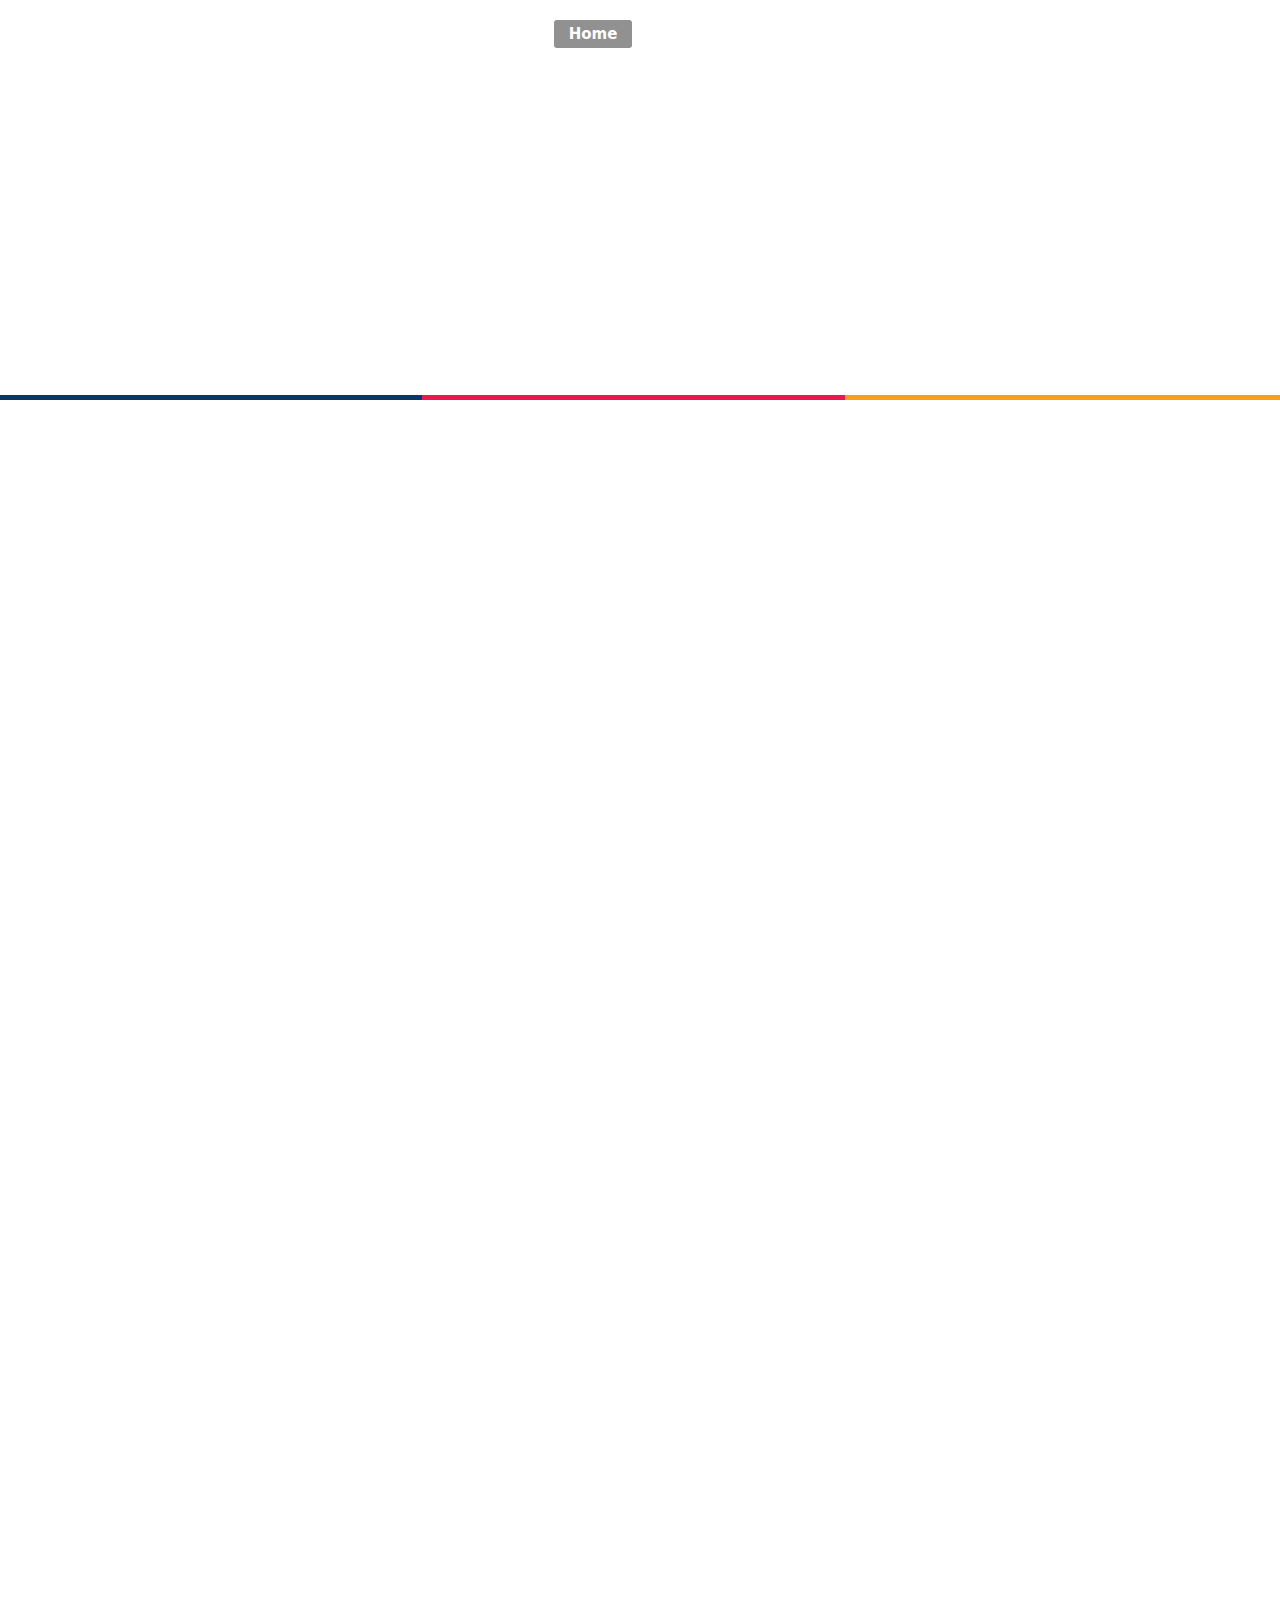
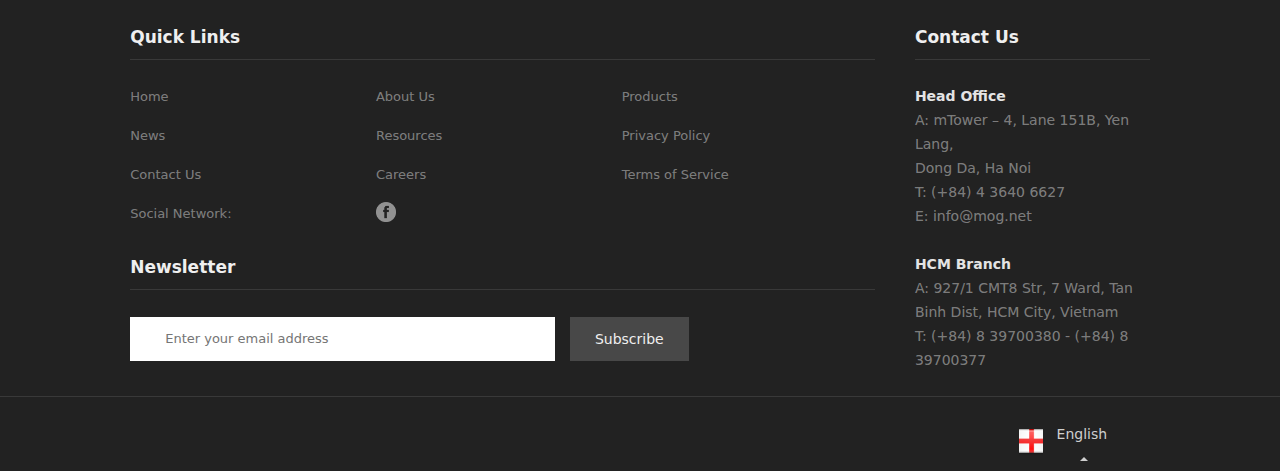
==== index.html @ c47cb06d "fix duong dan" ====
<!DOCTYPE html>
<html lang="en">
<head>
    <meta charset="UTF-8">
    <meta http-equiv="X-UA-Compatible" content="IE=edge">
    <meta name="viewport" content="width=device-width, initial-scale=1.0">
    <link rel="icon" href="./images/icon.png">
    <link rel="stylesheet" href="./style/menu-footer.css">
    <link rel="stylesheet" href="./style/home.css">
    <script src="./script/main.js"></script>
    <script src="./script/home.js"></script>
    <script src="https://code.jquery.com/jquery-3.6.3.js"></script>
    <title>The official website of MOG Vietnam | MOG</title>
</head>
<body>
    <!-- menu đầu tiên -->
    <button onclick="goToTop()" id="btn-top" title="Go to top"></button>
    <div class="banner">
        <div class="banner_nav">
            <a href="#" class="banner_nav-logo"></a>
            <nav>
                <ul id="main-menu">
                    <li><a href="index.html" id="active" style="opacity: 1;">Home</a></li>
                    <li><a href="aboutus.html">About Us</a></li>
                    <li><a href="products.html">Products</a></li>
                    <li><a href="news.html">News</a></li>
                    <li><a href="recources.html">Resources</a></li>
                    <li><a href="careers.html">Careers</a></li>
                    <li><a href="contacts.html">Contacts</a></li>
                </ul>
            </nav>
            <!-- onclick="showMenu()" -->
            <button id="btn-show" title="show menu">Menu</button> 
        </div>
        <div class="banner_text">
            <h2>We enhance your mobile pleasure and convenience</h2>
        </div>
        <div class="colored-line"></div>
    </div>

    <!-- code tiếp các mục tại đây -->
    <div class="content"></div>

    <!-- footer cuối cùng -->
    <div class="footer">
        <div class="footer_top">
            <div class="row">
                <div class="row_left">
                    <div class="footer_link">
                        <div class="footer_tittle">Quick Links</div>
                        <ul class="clearfix">
                            <li><a href="#">Home</a></li>
                            <li><a href="aboutus.html">About Us</a></li>
                            <li><a href="products.html">Products</a></li>
                            <li><a href="news.html">News</a></li>
                            <li><a href="resources.html">Resources</a></li>
                            <li><a href="#">Privacy Policy</a></li>
                            <li><a href="contactus.html">Contact Us</a></li>
                            <li><a href="careers.html">Careers</a></li>
                            <li><a href="#">Terms of Service</a></li>
                            <li><a>Social Network:</a></li>
                            <li>
                                <a href="https://www.facebook.com/mogvietnam">
                                    <img class="logo-fb" src="./images/icon_face.png">
                                </a>
                            </li>
                        </ul>
                    </div>
                    <div class="footer_link">
                        <div class="footer_tittle">Newsletter</div>
                        <div class="form-group">
                            <div class="input-email">
                                <input type="email" class="input-text" placeholder="Enter your email address">
                            </div>
                            <div class="btn-email">
                                <button type="submit" class="btn btn-sub">Subscribe</button>
                            </div>
                        </div>
                    </div>
                </div>
                <div class="row_right">
                    <div class="footer_tittle">Contact Us</div>
                    <p style="color: rgba(255, 255, 255, 0.432)"><br>
                        <span style="color: rgb(228, 228, 228);font-weight: 600;">Head Office</span><br>
                        A: mTower – 4, Lane 151B, Yen Lang,<br>
                        Dong Da, Ha Noi<br>
                        T: (+84) 4 3640 6627<br>
                        E: info@mog.net<br>
                        <br>
                        <span style="color: rgb(228, 228, 228);font-weight: 600;">HCM Branch</span><br>
                        A: 927/1 CMT8 Str, 7 Ward, Tan Binh Dist, HCM City, Vietnam<br>
                        T: (+84) 8 39700380 - (+84) 8 39700377
                    </p>
                </div>
            </div>
        </div>
        <div class="footer_bottom" style="border-top: 1px solid #393939;">
            <div class="footer_bottom-wrap" style="max-height: 65px;">
                <div class="footer_bottom-wrap-left">
                    <a class="footer_logo" href="#"></a>
                </div>
                <div class="footer_bottom-wrap-right" style="max-width: 94.891px;">
                    <button onclick="changeLan()" class="btn-langue" type="button">
                        <div style="display: flex;">
                            <div><img class="lan_sel" src="./images/Eng.png" alt=""></div>
                            <div style="margin-left: 6px;">English<span class="caret"></span></div>
                        </div>
                    </button>
                    <div class="popup_langue" id="popup_langue" style="width: 145px;">
                        <div style="display: flex;">
                            <img style="width: 27px; margin-top: 3px;" src="./images/vn.png" alt="">
                            <a href="./vi/index.html">Vietnam</a>
                        </div>       
                    </div>
                </div>
            </div>
        </div>
    </div>
</body>
<script>
    // menu
    $(document).ready(function() {
        $('#btn-show').click(function() {
            $('nav').slideToggle();
        });
    });
</script>
</html>
---- style/menu-footer.css ----
* {
    margin: 0;
    padding: 0;
    box-sizing: border-box;
    font: inherit;
    vertical-align: baseline;
    font-family: system-ui, -apple-system, BlinkMacSystemFont, 'Segoe UI', Roboto, Oxygen, Ubuntu, Cantarell, 'Open Sans', 'Helvetica Neue', sans-serif;
}

.banner {
    background-position: center -90px;
    background-repeat: no-repeat;
    background-size: 2000px;
    height: 400px;
    position: relative;
}

.banner_nav {
    width: 100%;
    height: 70px;
    display: flex;
    justify-content: space-between;
    transition: all 0.15s;
}

.banner_nav-logo {
    display: block;
    background-image: url(./images/logo_mog.png);
    background-size: 90px;
    background-repeat: no-repeat;
    display: block;
    margin-top: 11px;
    margin-left: 15px;
    width: 100px;
    height: 48px;
    background-position: 0px 0px;
}

ul {
    list-style-type: none;
}

#main-menu.test {
    display: none;
}

nav {
    height: 70px;
    margin-top: 15px;
    margin-right: 20px;
}

nav #main-menu a {
    color: white;
    text-decoration: none;
    margin: 5px 5px;
    font-size: 15px;
    padding: 5px 15px;
    margin-left: -1.9px;
    font-weight: 600;
    opacity: .8;
    transition: background-color .1s;
    display: block;
    
}

#main-menu {
    display: flex;
}

#active, nav #main-menu a:hover {
    opacity: 1;
    background-color: rgba(0, 0, 0, 0.432);
    border-radius: 3px;
}

.colored-line {
    position: absolute;
    height: 5px;
    width: 100%;
    background: #000;
    background: -webkit-linear-gradient(to right, #00386c, #00386c 33%, #ed174b 33%, #ed174b 66%, #f99d1c 66%);
    background: -o-linear-gradient(to right, #00386c, #00386c 33%, #ed174b 33%, #ed174b 66%, #f99d1c 66%);
    background: -moz-linear-gradient(to right, #00386c, #00386c 33%, #ed174b 33%, #ed174b 66%, #f99d1c 66%);
    background: linear-gradient(to right, #00386c, #00386c 33%, #ed174b 33%, #ed174b 66%, #f99d1c 66%);
    bottom: 0;
}

.banner_text {
    position: absolute;
    width: 100%;
    margin: 0px auto;
    top: 17vh;
}

.banner_text h2 {
    font-size: 52px;
    text-align: center;
    color: #FFFFFF;
    line-height: 56px;
    font-weight: 300;
    margin: 0px auto;
    max-width: 75%;
}

.footer {
    height: 471px;
    width: 100%;
    background-color: #222222;
    color: #4a4a4a;
    font-size: 14px;
    line-height: 24px;
}

.footer_top {
    padding-right: 15px;
    padding-left: 15px;
    margin-right: 9%;
    margin-left: 9%;
    display: flex;
}

.footer_link ul {
    margin-top: 10px;
    display: grid;
    grid-template-columns: 33% 33% 33%;
    grid-template-rows: 1 1 1 1;
}

.footer_link ul li a {
    text-decoration: none;
    display: block;
    color: rgba(255, 255, 255, 0.432);
    padding-top: 15px;
    font-size: 13px;
}

.footer_link ul li a:hover {
    color: rgb(228, 228, 228);
}

.logo-fb {
    width: 20px;
    opacity: .5;
}

.logo-fb:hover {
    opacity: 1;
}

.row {
    width: 1170px;
    margin: auto;
    display: grid;
    grid-template-columns: 75% 25%;
}

.footer_tittle {
    color: #efefef;
    font-size: 17px;
    font-weight: 600;
    padding: 25px 0 10px 0;
    border-bottom: 1px solid #393939;
}

.row_left {
    margin-right: 20px;
}

.row_right {
    margin-left: 20px;
    max-height: 300px;
}

.form-group {
    padding-top: 27px;
    padding-bottom: 35px;
    display: flex;
    width: 75%;
}

.input-email {
    padding: 7px 10px 10px 35px;
    border-radius: 0 !important;
    font-size: 14px;
    color: #aaaaaa;
    background: #fff url(./images/icon_mail.png) no-repeat;
    background-size: 15px;
    background-position: 10px center;
    width: 80%;
    max-width: 540px !important;
    margin-right: 15px;
}

.input-text {
    border: none;
    margin-top: 3px;
    font-size: 13px;
    width: 100%;
}

.input-text:focus {
    outline: none;
}

.input-email .input-text:focus .input-email {
    border: 4px solid rgb(15, 92, 235);
    box-shadow: 0px 0px 2px 3px rgb(204, 201, 201);
}

.btn-sub {
    border: none;
    font-size: 14px;
    color: #efefef;
    background-color: rgba(110, 110, 110, .5);
    padding: 10px 25px;
    transition: background-color 0.2s;
}

.btn-sub:hover {
    background-color: #9b9b9b;
}

.footer {
    width: 100%;
    background-color: #222222;
    color: #4a4a4a;
}

.footer_bottom-wrap {
    padding-right: 15px;
    padding-left: 15px;
    margin-right: 9%;
    margin-left: 9%;
    background-color: #222222;
    display: flex;
    justify-content: space-between;
    padding-top: 25px;
}

.footer_logo {
    background-image: url(./images/logo_mog.png);
    background-size: 60px;
    background-repeat: no-repeat;
    display: block;
    padding: 0px !important;
    width: 60px;
    height: 32px;
    background-position: 0px 0px;
    opacity: .4;
}

.btn-langue {
    background-color: #222222;
    border: none;
    color: rgb(206, 206, 206);
    text-align: center;
}

.btn-langue:hover {
    color: white;
}

.popup_langue {
    position: relative;
    padding: 5px 20px;
    right: 45px;
    top: -90px;
    border-radius: 5px;
    background-color: white;
    display: none;
}

.popup_langue a {
    color: #000;
    text-decoration: none;
    margin-top: 5px;
    margin-left: 6px;
}

.caret {
    display: inline-block;
    width: 0;
    height: 0;
    margin-left: 5px;
    vertical-align: middle;
    /* border-bottom: 4px dashed; */
    border-bottom: 4px solid;
    border-right: 4px solid transparent;
    border-left: 4px solid transparent;
}

.footer_bottom-wrap-right img {
    object-fit: cover;
    width: 80%;
    height: 80%;
}

#btn-top {
    display: none;
    position: fixed;
    bottom: 70px;
    right: 20px; 
    width: 40px;
    height: 40px;
    background-color: rgba(0, 0, 0, 0);
    background-image: url(./images/arrows_up.png);
    background-size: 40px;
    border: none;
    opacity: .6;
    cursor: pointer;
    z-index: 1000;
}

#btn-show {
    display: none;
    position: absolute;
    top: 15px;
    right: 15px;
    padding: 9px 10px;
    border-radius: 4px;
    cursor: pointer;
    color: #ffffff;
    font-weight: 600;
    border: 2px solid #ffffff;
    background-color: rgba(0, 0, 0, 0);
}

.banner_nav.fixed {
    position: fixed;
    top: 0;
    left: 0;
    right: 0;
    background-color: #fff;
    padding-bottom: 2rem;
    z-index: 1000;
    border-bottom: 1px solid #cacaca;
}

.banner_nav.fixed .banner_nav-logo {
    background-position: 0px -48px;
}

.banner_nav.fixed #main-menu a {
    color: #404B55;
}

.banner_nav.fixed #main-menu a:hover {
    color: #48515a;
    background-color: #aaaaaa8e;
}

.banner_nav.fixed #main-menu #active {
    color: #48515a;
    background-color: #aaaaaa8e;
}

.banner_nav.fixed #btn-show {
    color: #404B55;
    font-weight: 600;
    border-color: #404B55;
    opacity: .8;
}

@media only screen and (max-width: 768px) {
    #main-menu {
        width: 100%;
        flex-direction: column;
        max-height: 500px;
        position: absolute;
        top: 68px;
        left: 0;
        background-color: white;
        z-index: 1000;
    }

    #btn-show {
        display: block;
    }

    #main-menu li a {
        padding: 15px;
        color: rgb(39, 37, 37);
        margin: 0;
        border-top: 1px solid #eee;
    }

    #main-menu li #home {
        background-color: rgba(0, 0, 0, 0);
        color: #00386c;
    }

    #main-menu li a:hover {
        background-color: rgba(0, 0, 0, 0);
        color: #00386c;
    }

    .row {
        display: block;
        background-color: #222222;
    }

    .row_right {
        margin-left: 0px;
        background-color: #222222;
        max-width: 800px;
    }

    .footer {
        height: 100%;
    }

    .footer_top, .footer_bottom-wrap {
        margin-left: 0px;
        padding-bottom: 30px;
        margin-right: 0px;
    }

    .footer_logo, .btn-langue {
        margin-bottom: 10px;
    }

    .banner_text h2 {
        font-size: 25px;
        line-height: 30px;
        margin: 0px auto;
        font-weight: 400;
        max-width: 90%;
        margin-top: -30px;
    }

    .banner {
        height: 300px;
    }

    .banner_nav-logo {
        margin-top: 15px;
    }

    nav {
        display: none;
    }
}

@media only screen and (min-width: 768px) and (max-width: 1485px) {
    .footer_bottom-wrap {
        margin-right: 12%;
        margin-left: 10%;
    }
}

@media only screen and (min-width: 1920px) {
    .footer_bottom-wrap {
        margin-right: 19.5%;
        margin-left: 18.5%;
    }
}
---- style/home.css ----
.banner {
    background-image: url(./images/home.png);
}

.content {
    height: 1200px;
    width: 100%;
    background-color: #ffffff;
}
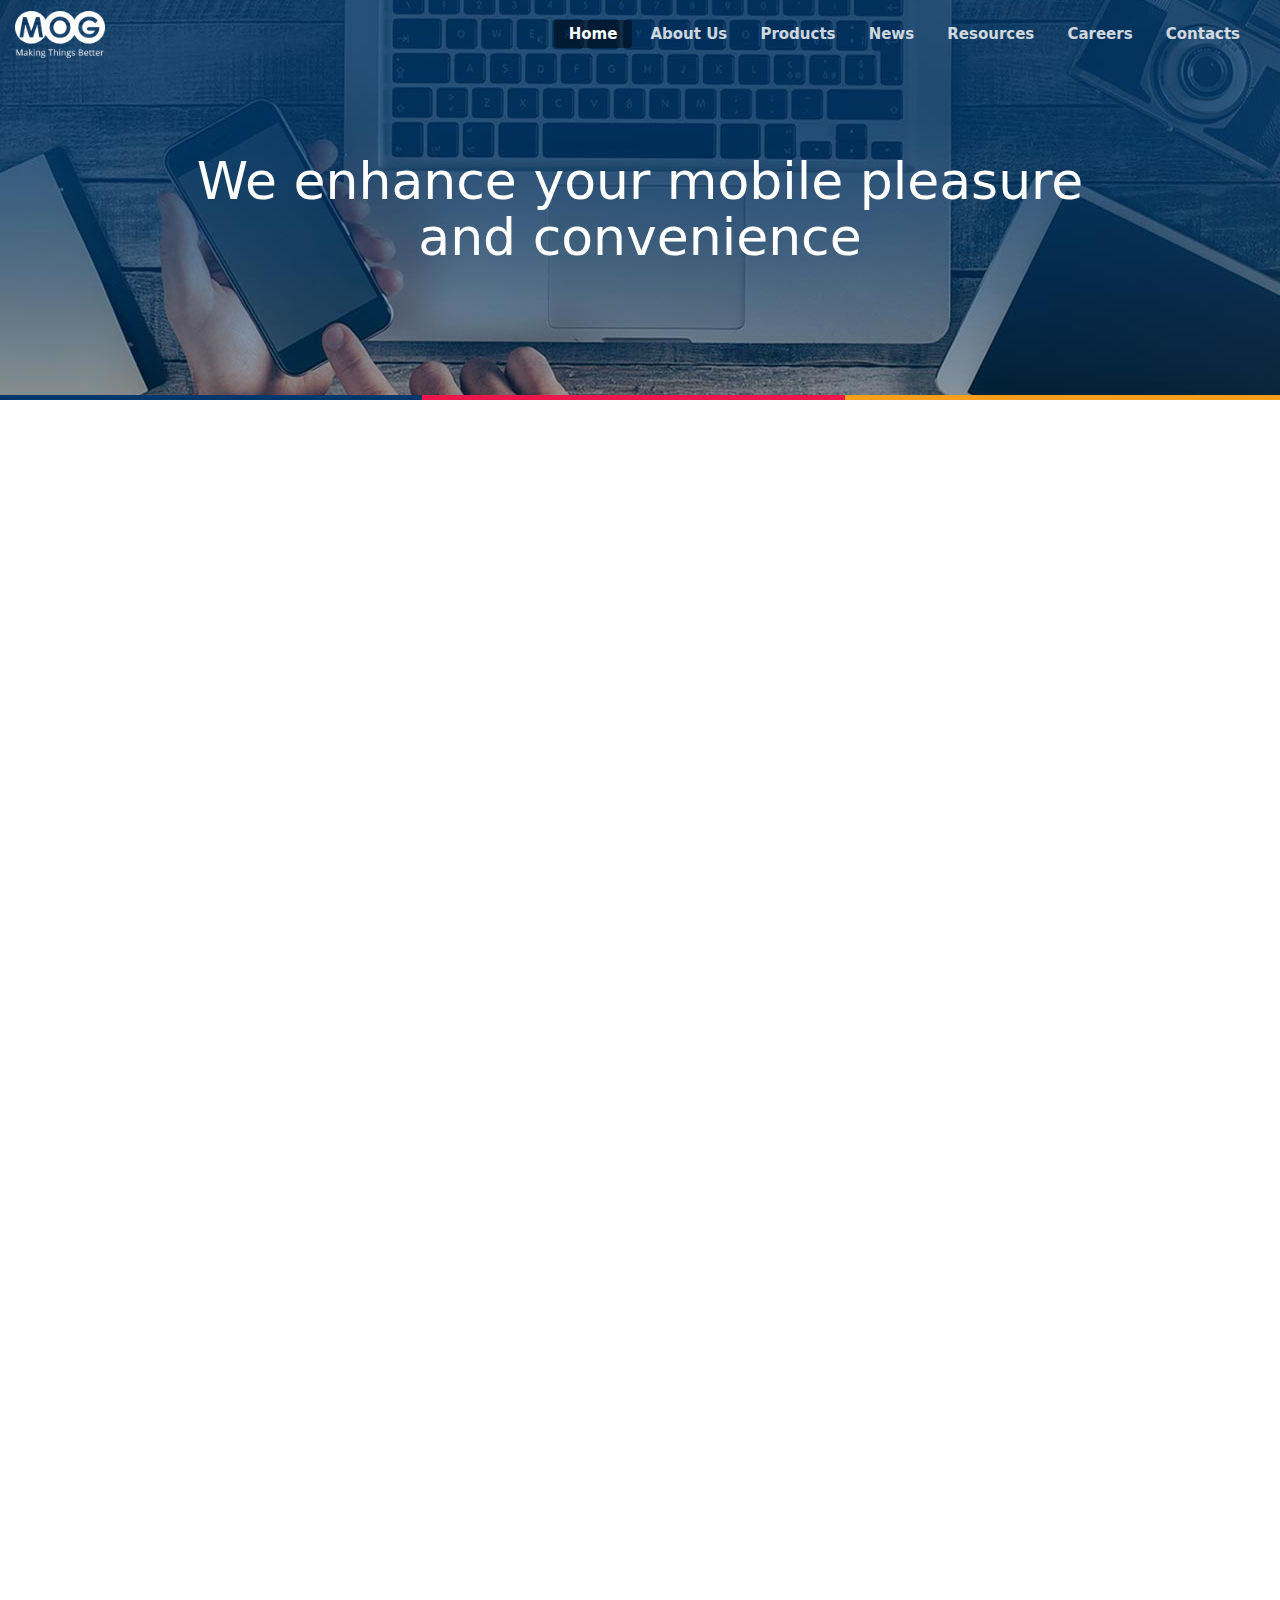
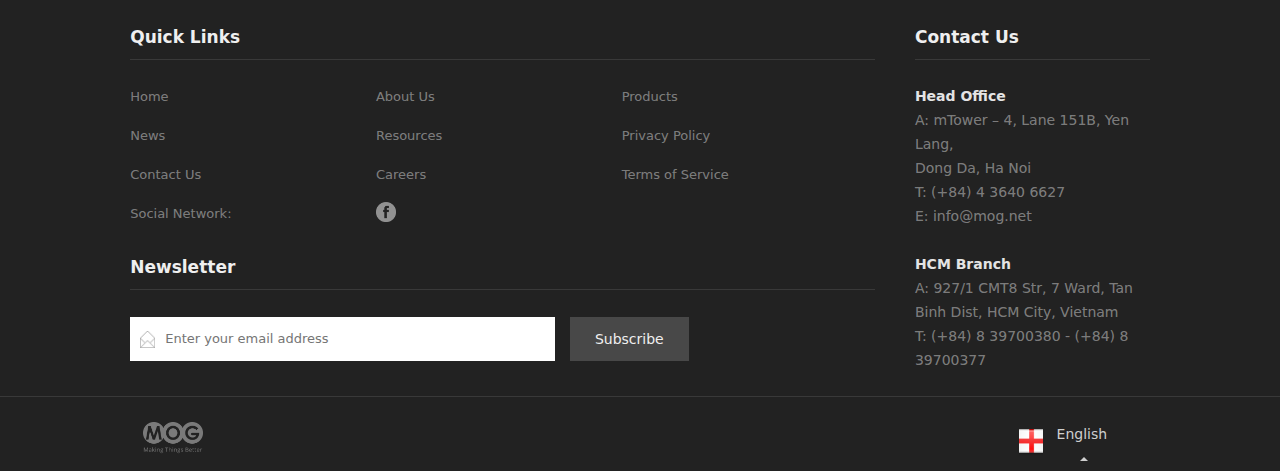
==== commit 5c807d62: "fix url" ====
--- a/index.html
+++ b/index.html
@@ -7,8 +7,8 @@
     <link rel="icon" href="./images/icon.png">
     <link rel="stylesheet" href="./style/menu-footer.css">
     <link rel="stylesheet" href="./style/home.css">
-    <script src="./script/main.js"></script>
-    <script src="./script/home.js"></script>
+    <script src="script/main.js"></script>
+    <script src="script/home.js"></script>
     <script src="https://code.jquery.com/jquery-3.6.3.js"></script>
     <title>The official website of MOG Vietnam | MOG</title>
 </head>
--- a/style/menu-footer.css
+++ b/style/menu-footer.css
@@ -25,7 +25,7 @@
 
 .banner_nav-logo {
     display: block;
-    background-image: url(./images/logo_mog.png);
+    background-image: url(/images/logo_mog.png);
     background-size: 90px;
     background-repeat: no-repeat;
     display: block;
@@ -184,7 +184,7 @@
     border-radius: 0 !important;
     font-size: 14px;
     color: #aaaaaa;
-    background: #fff url(./images/icon_mail.png) no-repeat;
+    background: #fff url(/images/icon_mail.png) no-repeat;
     background-size: 15px;
     background-position: 10px center;
     width: 80%;
@@ -239,7 +239,7 @@
 }
 
 .footer_logo {
-    background-image: url(./images/logo_mog.png);
+    background-image: url(/images/logo_mog.png);
     background-size: 60px;
     background-repeat: no-repeat;
     display: block;
@@ -304,7 +304,7 @@
     width: 40px;
     height: 40px;
     background-color: rgba(0, 0, 0, 0);
-    background-image: url(./images/arrows_up.png);
+    background-image: url(/images/arrows_up.png);
     background-size: 40px;
     border: none;
     opacity: .6;
--- a/style/home.css
+++ b/style/home.css
@@ -1,5 +1,5 @@
 .banner {
-    background-image: url(./images/home.png);
+    background-image: url(/images/home.png);
 }
 
 .content {
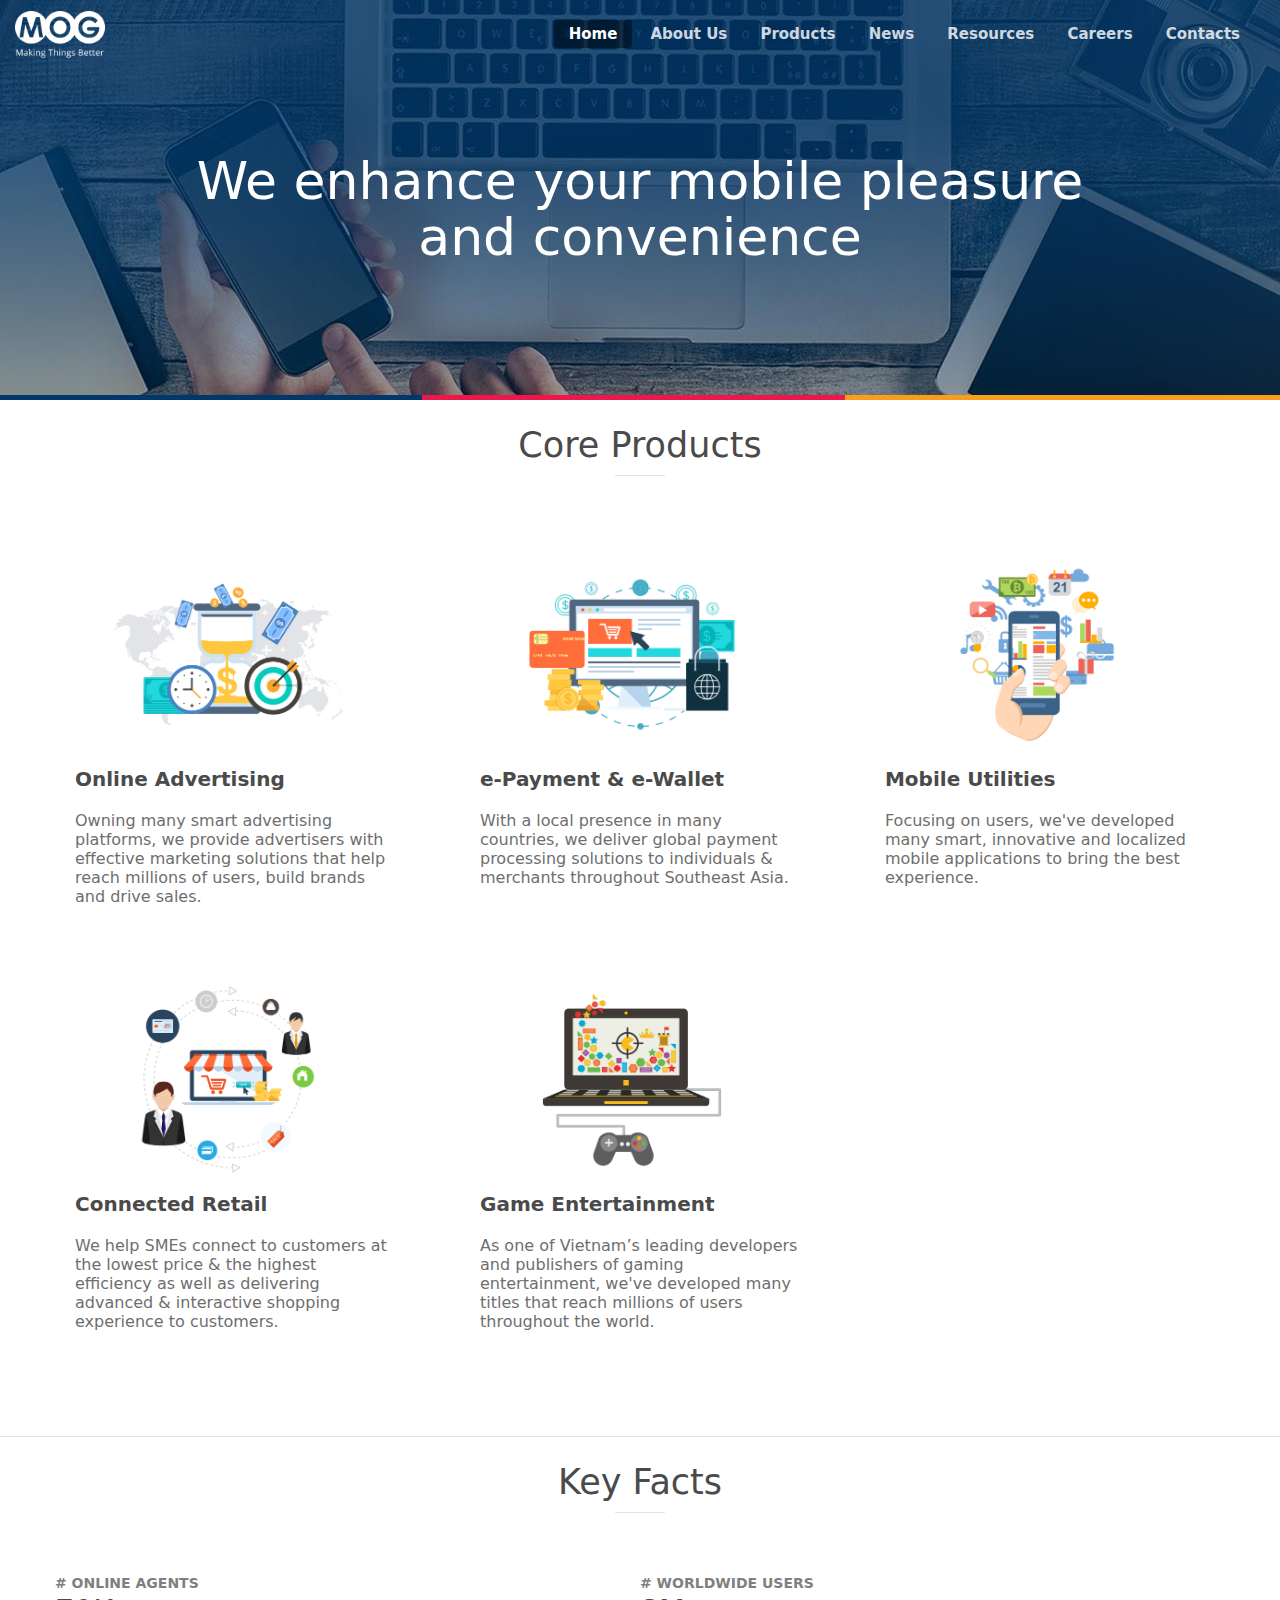
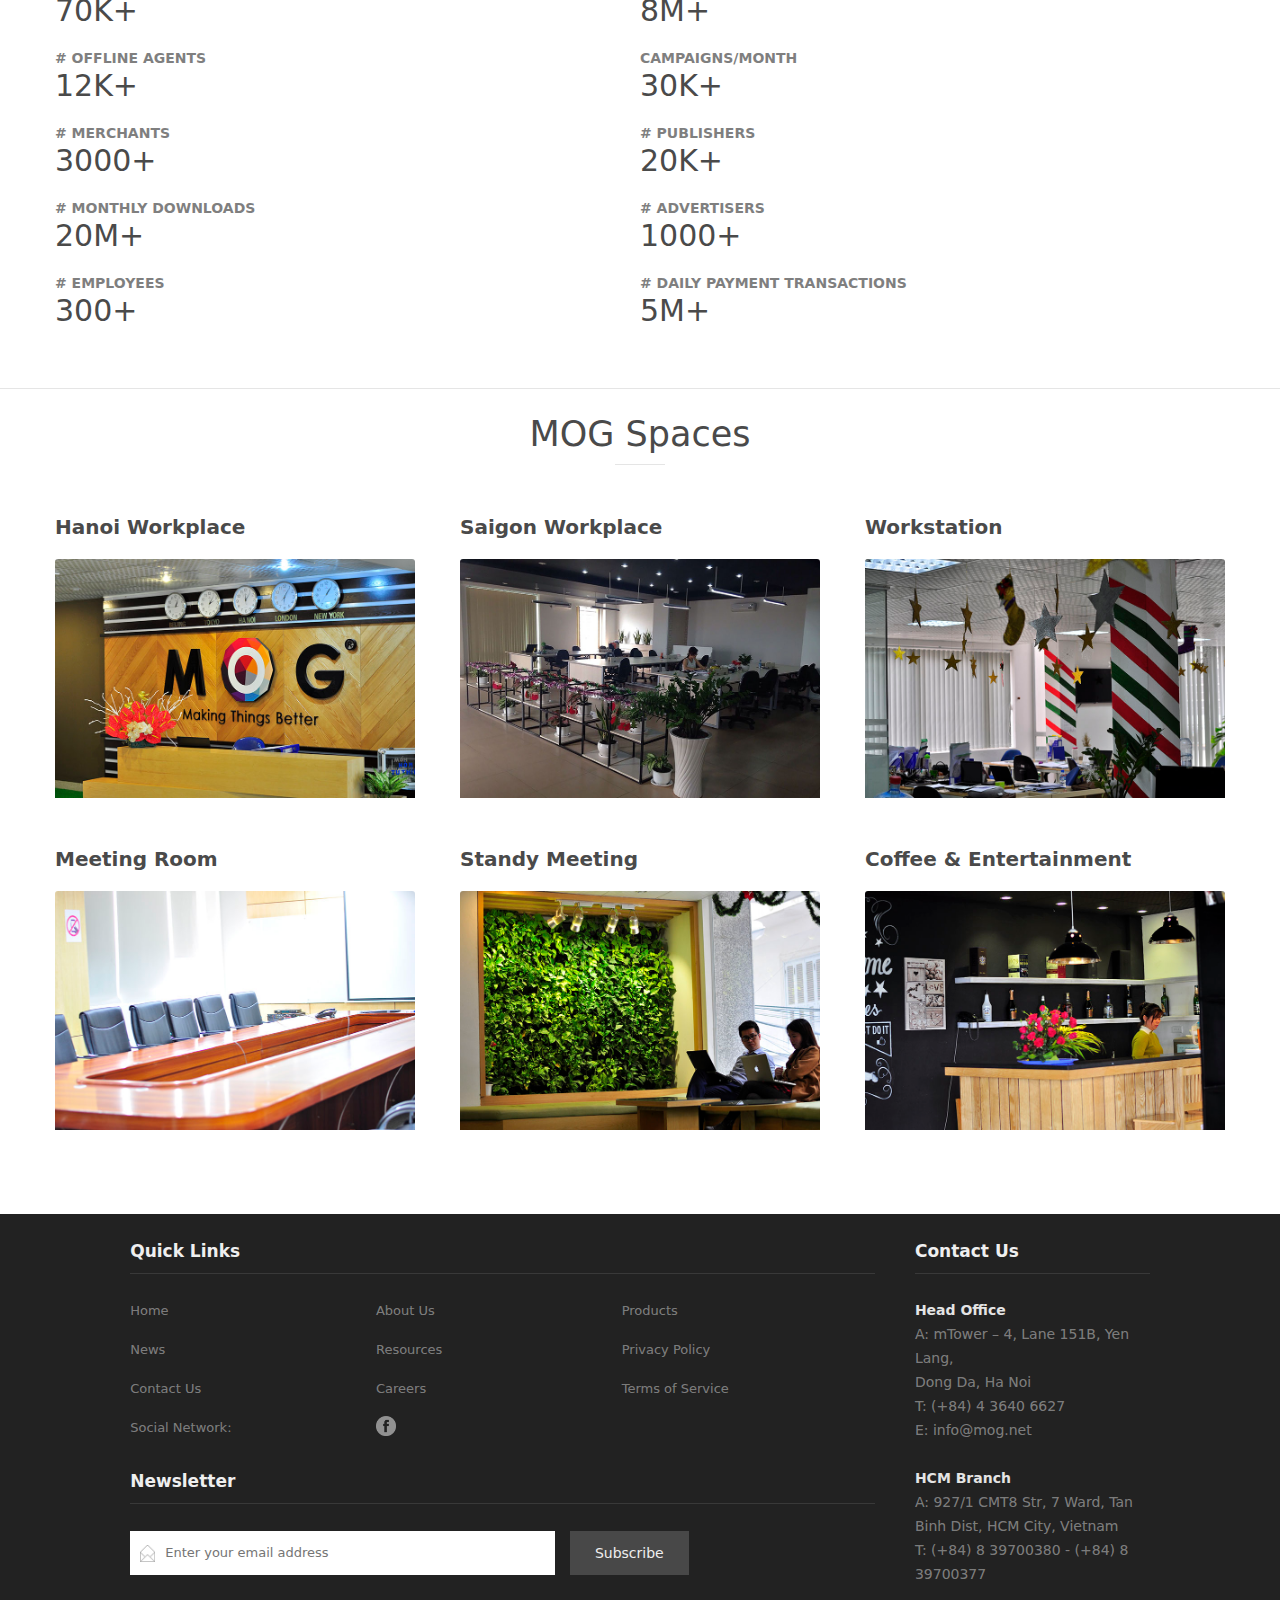
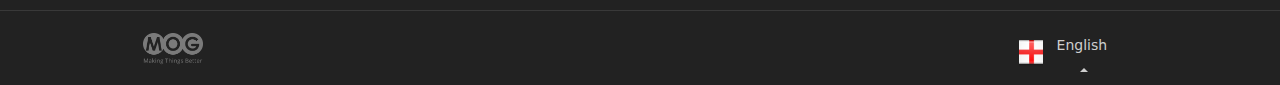
==== commit 9b2cfafd: "update" ====
--- a/index.html
+++ b/index.html
@@ -9,7 +9,6 @@
     <link rel="stylesheet" href="./style/home.css">
     <script src="script/main.js"></script>
     <script src="script/home.js"></script>
-    <script src="https://code.jquery.com/jquery-3.6.3.js"></script>
     <title>The official website of MOG Vietnam | MOG</title>
 </head>
 <body>
@@ -18,7 +17,7 @@
     <div class="banner">
         <div class="banner_nav">
             <a href="#" class="banner_nav-logo"></a>
-            <nav>
+            <nav class="nav-main">
                 <ul id="main-menu">
                     <li><a href="index.html" id="active" style="opacity: 1;">Home</a></li>
                     <li><a href="aboutus.html">About Us</a></li>
@@ -29,8 +28,7 @@
                     <li><a href="contacts.html">Contacts</a></li>
                 </ul>
             </nav>
-            <!-- onclick="showMenu()" -->
-            <button id="btn-show" title="show menu">Menu</button> 
+            <button onclick="showMenu()" id="btn-show" title="show menu">Menu</button> 
         </div>
         <div class="banner_text">
             <h2>We enhance your mobile pleasure and convenience</h2>
@@ -39,8 +37,188 @@
     </div>
 
     <!-- code tiếp các mục tại đây -->
-    <div class="content"></div>
+    <!-- <div class="content">
+    </div> -->
 
+
+    <div class="content-1">
+        <div class="content-title">
+            <div class="content-title-text">Core Products</div>
+            <div class="content-title-line"></div>
+        </div>
+        <div class="content-main-1">
+            <div class="content-main-1-box">
+                <a href="#" class="box-1">
+                    <div class="box-image">
+                        <img src="./images/img-online_ads.png">
+                    </div>
+                    <div class="box-title">Online Advertising</div>
+                    <div class="box-text text-line-4">
+                        Owning many smart advertising platforms, we provide advertisers with effective marketing solutions that help reach millions of users, build brands and drive sales.
+                    </div>
+                </a>
+            </div>
+            <div class="content-main-1-box">
+                <a href="#" class="box-1">
+                    <div class="box-image">
+                        <img src="./images/img-e_Payment.png">
+                    </div>
+                    <div class="box-title">e-Payment & e-Wallet</div>
+                    <div class="box-text text-line-4">
+                        With a local presence in many countries, we deliver global payment processing solutions to individuals & merchants throughout Southeast Asia.
+                    </div>
+                </a>
+            </div>
+            <div class="content-main-1-box">
+                <a href="#" class="box-1">
+                    <div class="box-image">
+                        <img src="./images/img-mobile_ultilities.png">
+                    </div>
+                    <div class="box-title">Mobile Utilities</div>
+                    <div class="box-text text-line-4">
+                        Focusing on users, we've developed many smart, innovative and localized mobile applications to bring the best experience.
+                    </div>
+                </a>
+            </div>
+            <div class="content-main-1-box">
+                <a href="#" class="box-1">
+                    <div class="box-image">
+                        <img src="./images/img-connected_retails.png">
+                    </div>
+                    <div class="box-title">Connected Retail</div>
+                    <div class="box-text text-line-4">
+                        We help SMEs connect to customers at the lowest price & the highest efficiency as well as delivering advanced & interactive shopping experience to customers.
+                    </div>
+                </a>
+            </div>
+            <div class="content-main-1-box">
+                <a href="#" class="box-1">
+                    <div class="box-image">
+                        <img src="./images/img-game_entertainment.png">
+                    </div>
+                    <div class="box-title">Game Entertainment</div>
+                    <div class="box-text text-line-4">
+                        As one of Vietnam’s leading developers and publishers of gaming entertainment, we've developed many titles that reach millions of users throughout the world.
+                    </div>
+                </a>
+            </div>
+        </div>
+    </div>
+    <div class="block_wrap"></div>
+    <div class="content-2">
+        <div class="content-title">
+            <div class="content-title-text">Key Facts</div>
+            <div class="content-title-line"></div>
+        </div>
+        <div class="content-main-2">
+            <div class="content-main-2-row">
+                <ul class="clearfix">
+                    <li>
+                        <h4 class="key_tittle"># ONLINE AGENTS</h4>
+                        <p class="key_number">70K+</p>
+                    </li>
+                    <li>
+                        <h4 class="key_tittle"># OFFLINE AGENTS</h4>
+                        <p class="key_number">12k+</p>
+                    </li>
+                    <li>
+                        <h4 class="key_tittle"># MERCHANTS</h4>
+                        <p class="key_number">3000+</p>
+                    </li>
+                    <li>
+                        <h4 class="key_tittle"># MONTHLY DOWNLOADS</h4>
+                        <p class="key_number">20M+</p>
+                    </li>
+                    <li>
+                        <h4 class="key_tittle"># EMPLOYEES</h4>
+                        <p class="key_number">300+</p>
+                    </li>
+                </ul>
+            </div>
+            <div class="content-main-2-row">
+                <ul class="clearfix">
+                    <li>
+                        <h4 class="key_tittle"># Worldwide users</h4>
+                        <p class="key_number">8m+</p>
+                    </li>
+                    <li>
+                        <h4 class="key_tittle">Campaigns/Month</h4>
+                        <p class="key_number">30k+</p>
+                    </li>
+                    <li>
+                        <h4 class="key_tittle"># Publishers</h4>
+                        <p class="key_number">20k+</p>
+                    </li>
+                    <li>
+                        <h4 class="key_tittle"># Advertisers</h4>
+                        <p class="key_number">1000+</p>
+                    </li>
+                    <li>
+                        <h4 class="key_tittle"># Daily payment transactions</h4>
+                        <p class="key_number">5m+</p>
+                    </li>
+                </ul>
+            </div>
+        </div>
+    </div>
+    <div class="block_wrap"></div>
+    <div class="content-3">
+        <div class="content-title">
+            <div class="content-title-text">MOG Spaces</div>
+            <div class="content-title-line"></div>
+        </div>
+        <div class="content-main-3">
+            <div class="box-3">
+                <a class="spaces_block-con">
+                    <h4 class="service-name">Hanoi Workplace</h4>
+                    <div class="spaces-img">
+                        <img src="./images/_DSC2877.jfif" alt="">
+                    </div>
+                </a>
+            </div>
+            <div class="box-3">
+                <a class="spaces_block-con">
+                    <h4 class="service-name">Saigon Workplace</h4>
+                    <div class="spaces-img">
+                        <img src="./images/_DSC287723.jpg" alt="">
+                    </div>
+                </a>
+            </div>
+            <div class="box-3">
+                <a class="spaces_block-con">
+                    <h4 class="service-name">Workstation</h4>
+                    <div class="spaces-img">
+                        <img src="./images/_DSC2893.jfif" alt="">
+                    </div>
+                </a>
+            </div>
+            <div class="box-3">
+                <a class="spaces_block-con">
+                    <h4 class="service-name">Meeting Room</h4>
+                    <div class="spaces-img">
+                        <img src="./images/_DSC2899.jfif" alt="">
+                    </div>
+                </a>
+            </div>
+            <div class="box-3">
+                <a class="spaces_block-con">
+                    <h4 class="service-name">Standy Meeting</h4>
+                    <div class="spaces-img">
+                        <img src="./images/_DSC2881.jfif" alt="">
+                    </div>
+                </a>
+            </div>
+            <div class="box-3">
+                <a class="spaces_block-con">
+                    <h4 class="service-name">Coffee & Entertainment</h4>
+                    <div class="spaces-img">
+                        <img src="./images/_DSC2913.jfif" alt="">
+                    </div>
+                </a>
+            </div>
+        </div>
+    </div>
+    <div class="block_wrap" style="border: none;"></div>
     <!-- footer cuối cùng -->
     <div class="footer">
         <div class="footer_top">
@@ -117,12 +295,4 @@
         </div>
     </div>
 </body>
-<script>
-    // menu
-    $(document).ready(function() {
-        $('#btn-show').click(function() {
-            $('nav').slideToggle();
-        });
-    });
-</script>
 </html>--- a/style/menu-footer.css
+++ b/style/menu-footer.css
@@ -7,6 +7,11 @@
     font-family: system-ui, -apple-system, BlinkMacSystemFont, 'Segoe UI', Roboto, Oxygen, Ubuntu, Cantarell, 'Open Sans', 'Helvetica Neue', sans-serif;
 }
 
+html {
+    scroll-behavior: smooth;
+    scroll-padding-top: 70px;
+}
+
 .banner {
     background-position: center -90px;
     background-repeat: no-repeat;
@@ -25,7 +30,7 @@
 
 .banner_nav-logo {
     display: block;
-    background-image: url(/images/logo_mog.png);
+    background-image: url('../images/logo_mog.png');
     background-size: 90px;
     background-repeat: no-repeat;
     display: block;
@@ -184,7 +189,7 @@
     border-radius: 0 !important;
     font-size: 14px;
     color: #aaaaaa;
-    background: #fff url(/images/icon_mail.png) no-repeat;
+    background: #fff url('../images/icon_mail.png') no-repeat;
     background-size: 15px;
     background-position: 10px center;
     width: 80%;
@@ -235,11 +240,11 @@
     background-color: #222222;
     display: flex;
     justify-content: space-between;
-    padding-top: 25px;
+    padding-top: 22px;
 }
 
 .footer_logo {
-    background-image: url(/images/logo_mog.png);
+    background-image: url('../images/logo_mog.png');
     background-size: 60px;
     background-repeat: no-repeat;
     display: block;
@@ -304,7 +309,7 @@
     width: 40px;
     height: 40px;
     background-color: rgba(0, 0, 0, 0);
-    background-image: url(/images/arrows_up.png);
+    background-image: url('../images/arrows_up.png');
     background-size: 40px;
     border: none;
     opacity: .6;
@@ -436,9 +441,14 @@
     .banner_nav-logo {
         margin-top: 15px;
     }
-
-    nav {
+    #active {
+        background-color: rgba(255, 255, 255, 0);
+    }
+    .nav-main {
         display: none;
+    }
+    .nav-main.show {
+        display: block;
     }
 }
 
--- a/style/home.css
+++ b/style/home.css
@@ -1,9 +1,182 @@
 .banner {
-    background-image: url(/images/home.png);
+    background-image: url('../images/home.png');
 }
 
 .content {
-    height: 1200px;
+    /* height: 1200px; */
     width: 100%;
     background-color: #ffffff;
+}
+
+a {
+    text-decoration: none;
+    color: #292929;
+}
+.content-1, .content-2, .content-3 {
+    width: 1170px;
+    margin-left: auto;
+    margin-right: auto;
+}
+
+.content-title {
+    padding: 25px 0px 15px;
+}
+
+.content-title-line {
+    margin: auto;
+    height: 1px;
+    background: #e5e5e5;
+    margin-top: 10px;
+    position: relative;
+    width: 50px;
+}
+
+.content-main-1 {
+    display: grid;
+    grid-template-columns: 1fr 1fr 1fr;
+    grid-gap: 15px;
+}
+
+.content-main-1 {
+    margin-top: 50px;
+    display: grid;
+    grid-template-columns: 33.333% 33.333% 33.333%;
+}
+
+.content-main-1-box {
+    padding: 20px;
+    width: 345px;
+    transition: all 0.3s;
+}
+.box-image {
+    text-align: center;
+}
+.box-image img {
+    width: 230px;
+    margin-bottom: 15px
+}
+
+
+.content-title-text {
+    text-align: center;
+    font-size: 35px;
+    font-weight: 400;
+    width: 100%;
+    color: #4a4a4a;
+    display: inline-block;
+}
+
+.content-main-1-box:hover {
+    border-radius: 8px;
+    background-color: rgba(142, 194, 245, 0.19);
+}
+
+.box-title {
+    display: block;
+    font-size: 20px;
+    font-weight: 600;
+    margin-bottom: 20px;
+    color: #4a4a4a;
+}
+.text-line-4 {
+    -webkit-line-clamp: 5;
+    height: 120px;
+    width: 320px;
+}
+
+.box-text {
+    color: #4a4a4a;
+    opacity: .8;
+    display: -webkit-box;
+    -webkit-box-orient: vertical;
+    overflow: hidden;
+    position: relative;
+    text-overflow: ellipsis;
+    white-space: normal;
+    word-wrap: break-word;
+}
+
+.content-main-1-box:hover {
+    border-radius: 8px;
+    background-color: rgba(142, 194, 245, 0.19);
+}
+
+.block_wrap {
+    width: 100%;
+    padding-top: 60px;
+    border-bottom: 1px solid #e5e5e5;
+}
+
+.content-main-2 {
+    margin-top: 25px;
+    display: grid;
+    grid-template-columns: 50% 50%;
+}
+.key_tittle {
+    font-size: 14px;
+    opacity: .7;
+    color: #4a4a4a;
+    font-weight: 700;
+    line-height: 20px;
+    text-transform: uppercase; 
+}
+.key_number {
+    color: #4a4a4a;
+    font-size: 30px;
+    font-weight: 300;
+    text-transform: uppercase;
+    opacity: 1;
+}
+.content-main-2 ul li {
+    margin-top: 20px;
+    display: table;
+}
+
+.content-main-3 {
+    margin-top: 35px;
+    display: grid;
+    grid-template-columns: 33.333% 33.333% 33.333%;
+    grid-gap: 25px 15px;
+}
+
+.box-3 {
+    width: 360px;
+}
+
+.spaces-img {
+    overflow: hidden;
+    border-radius: 3px;
+    margin-bottom: 20px;
+}
+
+.service-name {
+    display: block;
+    font-size: 20px;
+    font-weight: 600;
+    margin-bottom: 20px;
+    color: #4a4a4a;
+}
+
+.spaces-img img {
+    width: 100%;
+}
+
+.box-3:hover .service-name {
+    color: #236fb6;
+}
+@media (max-width: 1180px) {
+    .content-1, .content-2, .content-3 {
+        width: 100%;
+    }
+    .text-line-4 {
+        width: 25vw;
+    }
+    .spaces-img img {
+        width: 75%;
+        margin: 0;
+    }
+    /* .content-main-1-box {
+        width: 260px;
+    } */
+    
 }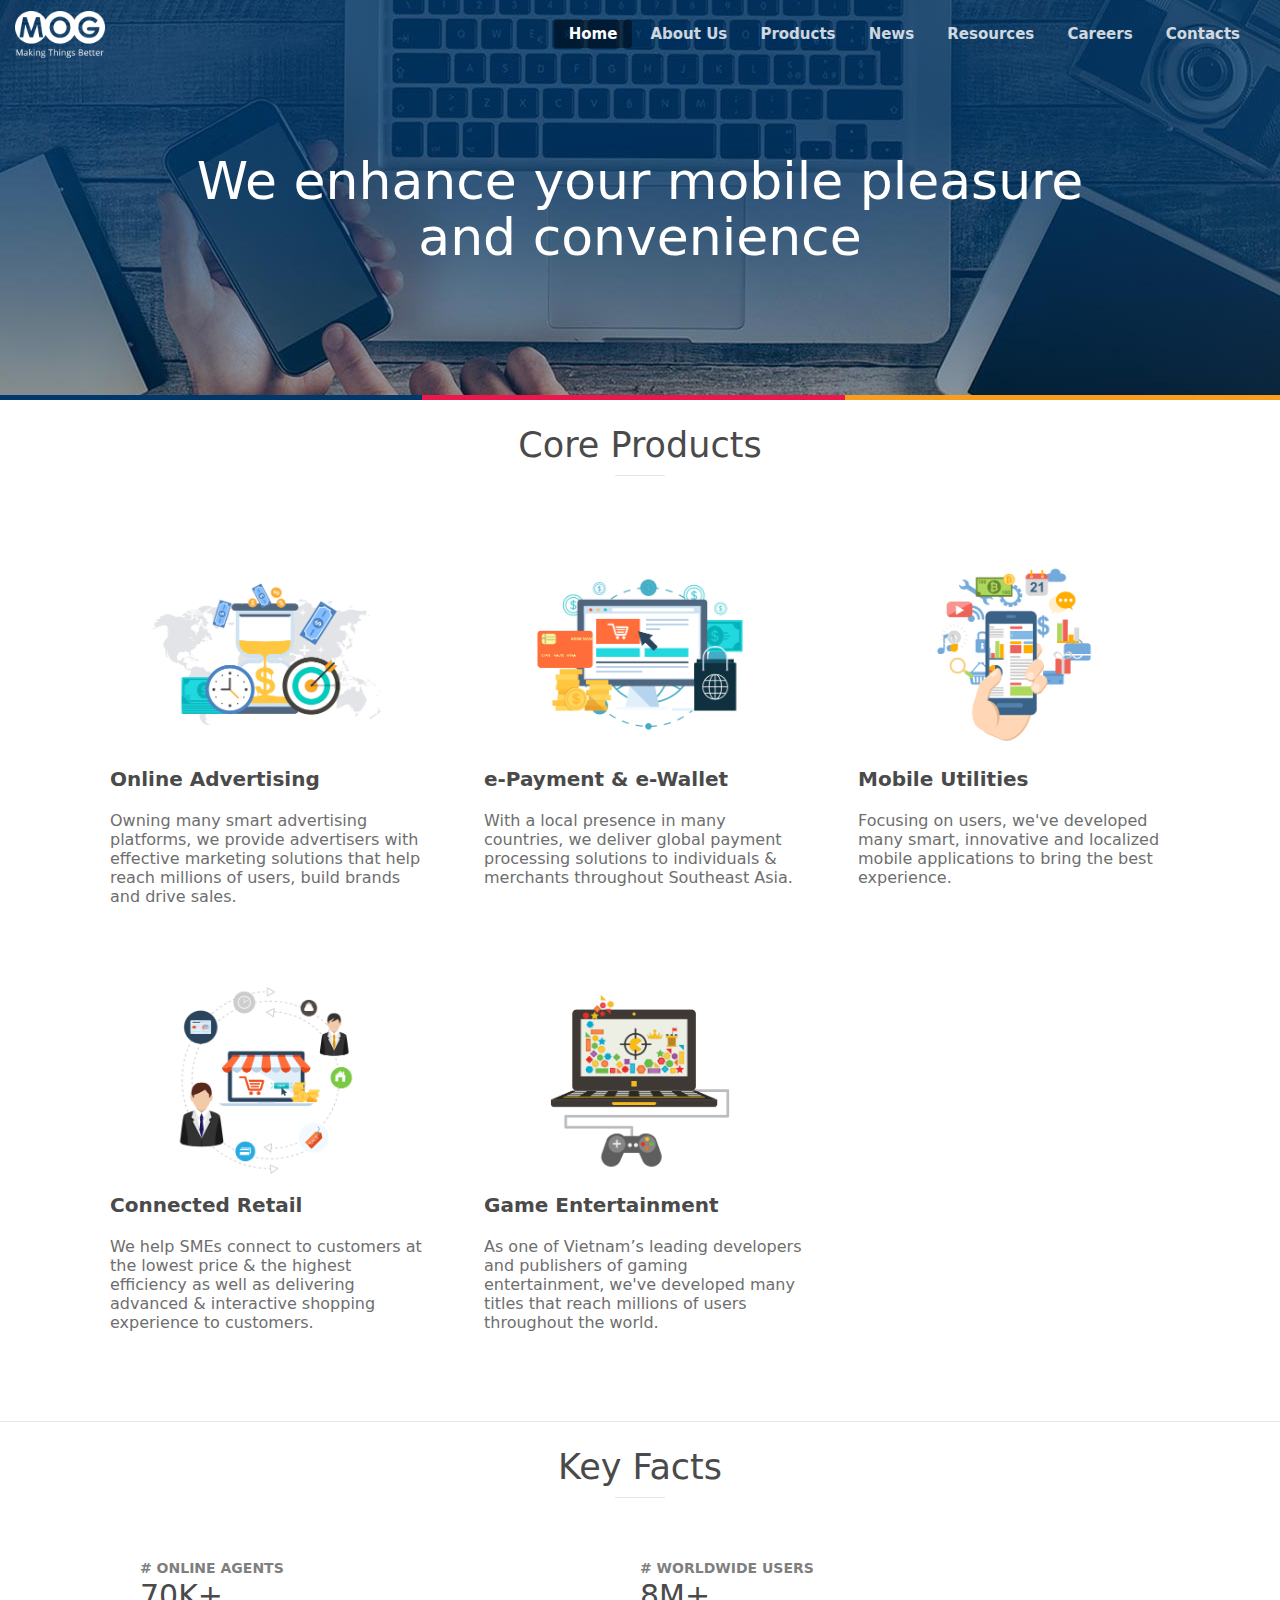
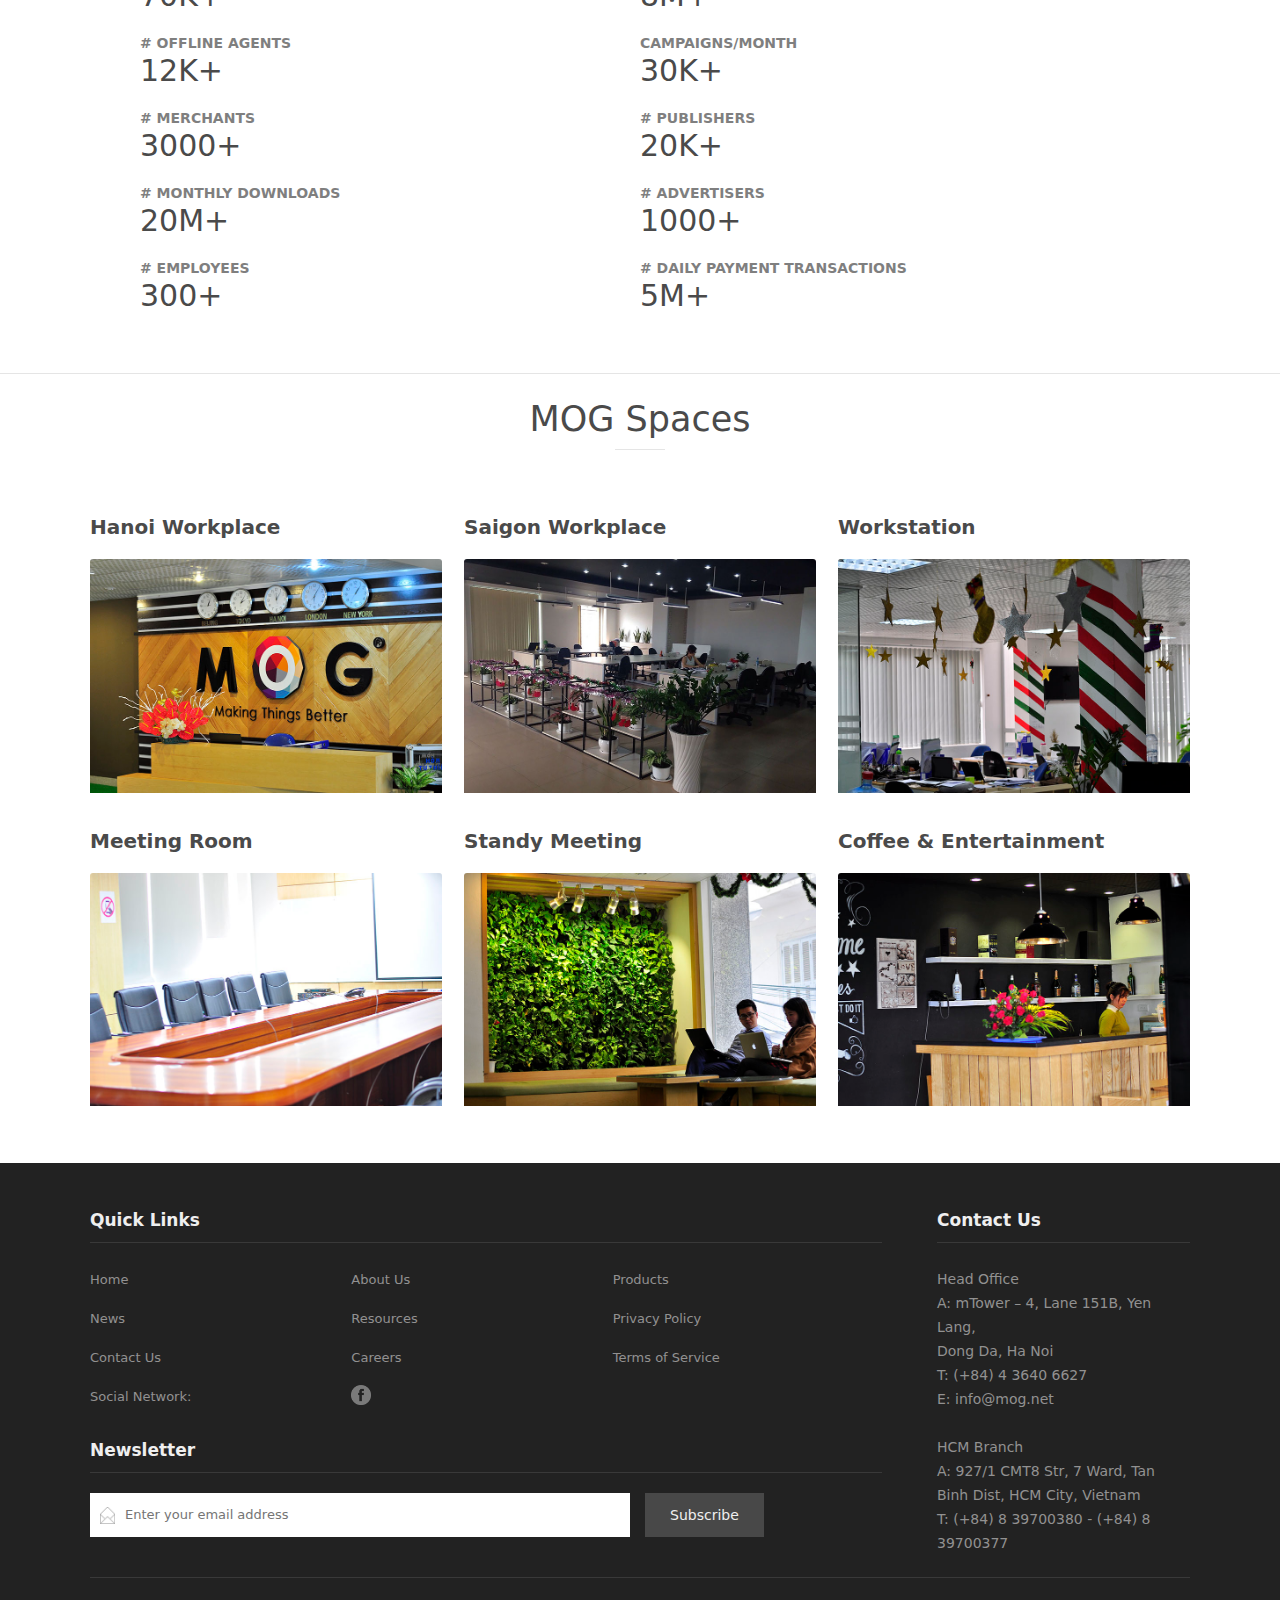
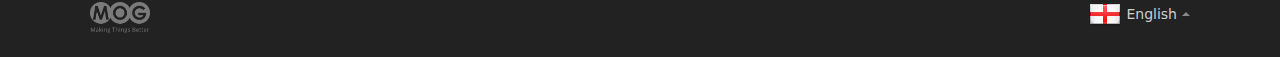
==== commit da147916: "fix bug + change language" ====
--- a/index.html
+++ b/index.html
@@ -12,7 +12,7 @@
     <title>The official website of MOG Vietnam | MOG</title>
 </head>
 <body>
-    <!-- menu đầu tiên -->
+    <!-- Menu -->
     <button onclick="goToTop()" id="btn-top" title="Go to top"></button>
     <div class="banner">
         <div class="banner_nav">
@@ -31,16 +31,12 @@
             <button onclick="showMenu()" id="btn-show" title="show menu">Menu</button> 
         </div>
         <div class="banner_text">
-            <h2>We enhance your mobile pleasure and convenience</h2>
+            <h2 style="font-weight: 300;">We enhance your mobile pleasure and convenience</h2>
         </div>
         <div class="colored-line"></div>
     </div>
-
-    <!-- code tiếp các mục tại đây -->
-    <!-- <div class="content">
-    </div> -->
-
-
+    
+    <!-- Core Products -->
     <div class="content-1">
         <div class="content-title">
             <div class="content-title-text">Core Products</div>
@@ -104,6 +100,8 @@
             </div>
         </div>
     </div>
+
+    <!-- Key Facts -->
     <div class="block_wrap"></div>
     <div class="content-2">
         <div class="content-title">
@@ -161,8 +159,10 @@
             </div>
         </div>
     </div>
+
+    <!-- Mog Spaces -->
     <div class="block_wrap"></div>
-    <div class="content-3">
+    <div class="content-3" style="margin-bottom: 45px;">
         <div class="content-title">
             <div class="content-title-text">MOG Spaces</div>
             <div class="content-title-line"></div>
@@ -172,7 +172,7 @@
                 <a class="spaces_block-con">
                     <h4 class="service-name">Hanoi Workplace</h4>
                     <div class="spaces-img">
-                        <img src="./images/_DSC2877.jfif" alt="">
+                        <img src="./images/DSC2877.png" alt="">
                     </div>
                 </a>
             </div>
@@ -180,7 +180,7 @@
                 <a class="spaces_block-con">
                     <h4 class="service-name">Saigon Workplace</h4>
                     <div class="spaces-img">
-                        <img src="./images/_DSC287723.jpg" alt="">
+                        <img src="./images/DSC287723.png" alt="">
                     </div>
                 </a>
             </div>
@@ -188,7 +188,7 @@
                 <a class="spaces_block-con">
                     <h4 class="service-name">Workstation</h4>
                     <div class="spaces-img">
-                        <img src="./images/_DSC2893.jfif" alt="">
+                        <img src="./images/DSC2893.png" alt="">
                     </div>
                 </a>
             </div>
@@ -196,7 +196,7 @@
                 <a class="spaces_block-con">
                     <h4 class="service-name">Meeting Room</h4>
                     <div class="spaces-img">
-                        <img src="./images/_DSC2899.jfif" alt="">
+                        <img src="./images/DSC2899.png" alt="">
                     </div>
                 </a>
             </div>
@@ -204,7 +204,7 @@
                 <a class="spaces_block-con">
                     <h4 class="service-name">Standy Meeting</h4>
                     <div class="spaces-img">
-                        <img src="./images/_DSC2881.jfif" alt="">
+                        <img src="./images/DSC2881.png" alt="">
                     </div>
                 </a>
             </div>
@@ -212,85 +212,81 @@
                 <a class="spaces_block-con">
                     <h4 class="service-name">Coffee & Entertainment</h4>
                     <div class="spaces-img">
-                        <img src="./images/_DSC2913.jfif" alt="">
-                    </div>
-                </a>
-            </div>
-        </div>
-    </div>
-    <div class="block_wrap" style="border: none;"></div>
-    <!-- footer cuối cùng -->
+                        <img src="./images/DSC2913.png" alt="">
+                    </div>
+                </a>
+            </div>
+        </div>
+    </div>
+
+    <!-- Footer -->
     <div class="footer">
         <div class="footer_top">
-            <div class="row">
-                <div class="row_left">
-                    <div class="footer_link">
-                        <div class="footer_tittle">Quick Links</div>
-                        <ul class="clearfix">
-                            <li><a href="#">Home</a></li>
-                            <li><a href="aboutus.html">About Us</a></li>
-                            <li><a href="products.html">Products</a></li>
-                            <li><a href="news.html">News</a></li>
-                            <li><a href="resources.html">Resources</a></li>
-                            <li><a href="#">Privacy Policy</a></li>
-                            <li><a href="contactus.html">Contact Us</a></li>
-                            <li><a href="careers.html">Careers</a></li>
-                            <li><a href="#">Terms of Service</a></li>
-                            <li><a>Social Network:</a></li>
-                            <li>
-                                <a href="https://www.facebook.com/mogvietnam">
-                                    <img class="logo-fb" src="./images/icon_face.png">
-                                </a>
-                            </li>
-                        </ul>
-                    </div>
-                    <div class="footer_link">
-                        <div class="footer_tittle">Newsletter</div>
-                        <div class="form-group">
-                            <div class="input-email">
-                                <input type="email" class="input-text" placeholder="Enter your email address">
-                            </div>
-                            <div class="btn-email">
-                                <button type="submit" class="btn btn-sub">Subscribe</button>
-                            </div>
+            <div class="footer_top-left">
+                <div class="footer_link">
+                    <div class="footer_tittle">Quick Links</div>
+                    <ul class="clearfix">
+                        <li><a href="#">Home</a></li>
+                        <li><a href="aboutus.html">About Us</a></li>
+                        <li><a href="products.html">Products</a></li>
+                        <li><a href="news.html">News</a></li>
+                        <li><a href="resources.html">Resources</a></li>
+                        <li><a href="#">Privacy Policy</a></li>
+                        <li><a href="contactus.html">Contact Us</a></li>
+                        <li><a href="careers.html">Careers</a></li>
+                        <li><a href="#">Terms of Service</a></li>
+                        <li><a>Social Network:</a></li>
+                        <li>
+                            <a href="https://www.facebook.com/mogvietnam">
+                                <img class="logo-fb" src="./images/icon_face.png">
+                            </a>
+                        </li>
+                    </ul>
+                </div>
+                <div class="footer_link">
+                    <div class="footer_tittle">Newsletter</div>
+                    <div class="form-group">
+                        <div class="input-email">
+                            <input type="email" class="input-text" placeholder="Enter your email address">
                         </div>
+                        <div class="btn-email">
+                            <button type="submit" class="btn btn-sub">Subscribe</button>
+                        </div>
                     </div>
                 </div>
-                <div class="row_right">
-                    <div class="footer_tittle">Contact Us</div>
-                    <p style="color: rgba(255, 255, 255, 0.432)"><br>
-                        <span style="color: rgb(228, 228, 228);font-weight: 600;">Head Office</span><br>
-                        A: mTower – 4, Lane 151B, Yen Lang,<br>
-                        Dong Da, Ha Noi<br>
-                        T: (+84) 4 3640 6627<br>
-                        E: info@mog.net<br>
-                        <br>
-                        <span style="color: rgb(228, 228, 228);font-weight: 600;">HCM Branch</span><br>
-                        A: 927/1 CMT8 Str, 7 Ward, Tan Binh Dist, HCM City, Vietnam<br>
-                        T: (+84) 8 39700380 - (+84) 8 39700377
-                    </p>
+            </div>
+            <div class="footer_top-right">
+                <div class="footer_tittle">Contact Us</div>
+                <p><br>
+                    <span>Head Office</span><br>
+                    A: mTower – 4, Lane 151B, Yen Lang,<br>
+                    Dong Da, Ha Noi<br>
+                    T: (+84) 4 3640 6627<br>
+                    E: info@mog.net<br>
+                    <br>
+                    <span>HCM Branch</span><br>
+                    A: 927/1 CMT8 Str, 7 Ward, Tan Binh Dist, HCM City, Vietnam<br>
+                    T: (+84) 8 39700380 - (+84) 8 39700377
+                </p>
+            </div>
+        </div>
+        <div class="footer_bottom">
+            <div class="footer_bottom-left">
+                <a class="footer_logo" href="#"></a>
+            </div>
+            <div class="footer_bottom-right">
+                <div class="popup_langue" id="popup_langue">
+                    <div style="display: flex; width: 123px;">
+                        <img src="./images/vn.png" alt="">
+                        <a href="./vi/index.html">Vietnam</a>
+                    </div> 
                 </div>
-            </div>
-        </div>
-        <div class="footer_bottom" style="border-top: 1px solid #393939;">
-            <div class="footer_bottom-wrap" style="max-height: 65px;">
-                <div class="footer_bottom-wrap-left">
-                    <a class="footer_logo" href="#"></a>
-                </div>
-                <div class="footer_bottom-wrap-right" style="max-width: 94.891px;">
-                    <button onclick="changeLan()" class="btn-langue" type="button">
-                        <div style="display: flex;">
-                            <div><img class="lan_sel" src="./images/Eng.png" alt=""></div>
-                            <div style="margin-left: 6px;">English<span class="caret"></span></div>
-                        </div>
-                    </button>
-                    <div class="popup_langue" id="popup_langue" style="width: 145px;">
-                        <div style="display: flex;">
-                            <img style="width: 27px; margin-top: 3px;" src="./images/vn.png" alt="">
-                            <a href="./vi/index.html">Vietnam</a>
-                        </div>       
-                    </div>
-                </div>
+                <button onclick="changeLan()" class="btn-langue" type="button">
+                    <div class="change">
+                        <img class="lan_sel" src="./images/Eng.png" alt="">
+                        English<span class="caret"></span>
+                    </div>
+                </button>
             </div>
         </div>
     </div>
--- a/style/menu-footer.css
+++ b/style/menu-footer.css
@@ -10,6 +10,14 @@
 html {
     scroll-behavior: smooth;
     scroll-padding-top: 70px;
+}
+
+a {
+    text-decoration: none;
+}
+
+ul li {
+    list-style: none;
 }
 
 .banner {
@@ -39,14 +47,6 @@
     width: 100px;
     height: 48px;
     background-position: 0px 0px;
-}
-
-ul {
-    list-style-type: none;
-}
-
-#main-menu.test {
-    display: none;
 }
 
 nav {
@@ -103,26 +103,29 @@
     text-align: center;
     color: #FFFFFF;
     line-height: 56px;
-    font-weight: 300;
+    font-weight: 500;
     margin: 0px auto;
     max-width: 75%;
 }
 
 .footer {
-    height: 471px;
     width: 100%;
     background-color: #222222;
     color: #4a4a4a;
     font-size: 14px;
     line-height: 24px;
 }
+ 
+.footer_top, .footer_bottom {
+    width: 1170px;
+    margin: 0 auto;
+    padding: 20px 0px;
+}
 
 .footer_top {
-    padding-right: 15px;
-    padding-left: 15px;
-    margin-right: 9%;
-    margin-left: 9%;
-    display: flex;
+    display: grid;
+    grid-template-columns: 72% 23%;
+    column-gap: 5%;
 }
 
 .footer_link ul {
@@ -135,7 +138,8 @@
 .footer_link ul li a {
     text-decoration: none;
     display: block;
-    color: rgba(255, 255, 255, 0.432);
+    color: rgb(174, 173, 173);
+    opacity: .8;
     padding-top: 15px;
     font-size: 13px;
 }
@@ -151,13 +155,6 @@
 
 .logo-fb:hover {
     opacity: 1;
-}
-
-.row {
-    width: 1170px;
-    margin: auto;
-    display: grid;
-    grid-template-columns: 75% 25%;
 }
 
 .footer_tittle {
@@ -168,20 +165,9 @@
     border-bottom: 1px solid #393939;
 }
 
-.row_left {
-    margin-right: 20px;
-}
-
-.row_right {
-    margin-left: 20px;
-    max-height: 300px;
-}
-
 .form-group {
-    padding-top: 27px;
-    padding-bottom: 35px;
+    margin: 20px 0px;
     display: flex;
-    width: 75%;
 }
 
 .input-email {
@@ -213,6 +199,11 @@
     box-shadow: 0px 0px 2px 3px rgb(204, 201, 201);
 }
 
+.footer_top-right p {
+    color: rgb(174, 173, 173);
+    opacity: .8;
+}
+
 .btn-sub {
     border: none;
     font-size: 14px;
@@ -226,21 +217,24 @@
     background-color: #9b9b9b;
 }
 
-.footer {
-    width: 100%;
-    background-color: #222222;
-    color: #4a4a4a;
-}
-
-.footer_bottom-wrap {
-    padding-right: 15px;
-    padding-left: 15px;
-    margin-right: 9%;
-    margin-left: 9%;
-    background-color: #222222;
+.footer_bottom {
+    border-top: 1px solid #393939;
     display: flex;
     justify-content: space-between;
-    padding-top: 22px;
+    align-items: center;
+}
+
+.footer_bottom-right {
+    position: relative;
+}
+
+button .change {
+    display: flex;
+    align-items: center;
+}
+
+button .change img {
+    margin: 0px 5px;
 }
 
 .footer_logo {
@@ -267,11 +261,11 @@
 }
 
 .popup_langue {
-    position: relative;
+    position: absolute;
     padding: 5px 20px;
-    right: 45px;
-    top: -90px;
     border-radius: 5px;
+    right: 0px;
+    bottom: 55px;
     background-color: white;
     display: none;
 }
@@ -289,16 +283,10 @@
     height: 0;
     margin-left: 5px;
     vertical-align: middle;
-    /* border-bottom: 4px dashed; */
     border-bottom: 4px solid;
     border-right: 4px solid transparent;
     border-left: 4px solid transparent;
-}
-
-.footer_bottom-wrap-right img {
-    object-fit: cover;
-    width: 80%;
-    height: 80%;
+    opacity: .6;
 }
 
 #btn-top {
@@ -331,17 +319,6 @@
     background-color: rgba(0, 0, 0, 0);
 }
 
-.banner_nav.fixed {
-    position: fixed;
-    top: 0;
-    left: 0;
-    right: 0;
-    background-color: #fff;
-    padding-bottom: 2rem;
-    z-index: 1000;
-    border-bottom: 1px solid #cacaca;
-}
-
 .banner_nav.fixed .banner_nav-logo {
     background-position: 0px -48px;
 }
@@ -367,7 +344,37 @@
     opacity: .8;
 }
 
-@media only screen and (max-width: 768px) {
+@media (min-width: 1200px) and (max-width: 1366px) {
+    .footer_top, .footer_bottom {
+        width: 1100px;
+    }
+}
+
+@media (min-width: 993px) and (max-width: 1201px) {
+    .footer_top, .footer_bottom {
+        width: 920px;
+    }
+}
+
+@media (min-width: 769px) and (max-width: 994px) {
+    .footer_top, .footer_bottom {
+        width: 740px;
+    }
+}
+
+@media (max-width: 768px) {
+    .footer_top, .footer_bottom {
+        width: 100%;
+    }
+    .footer {
+        padding: 0px 15px;
+    }
+    .footer_top {
+        grid-template-columns: 100%;
+    }
+    .footer_tittle {
+        padding: 10px 0px;
+    }
     #main-menu {
         width: 100%;
         flex-direction: column;
@@ -378,53 +385,23 @@
         background-color: white;
         z-index: 1000;
     }
-
     #btn-show {
         display: block;
     }
-
     #main-menu li a {
         padding: 15px;
         color: rgb(39, 37, 37);
         margin: 0;
         border-top: 1px solid #eee;
     }
-
     #main-menu li #home {
         background-color: rgba(0, 0, 0, 0);
         color: #00386c;
     }
-
     #main-menu li a:hover {
         background-color: rgba(0, 0, 0, 0);
         color: #00386c;
     }
-
-    .row {
-        display: block;
-        background-color: #222222;
-    }
-
-    .row_right {
-        margin-left: 0px;
-        background-color: #222222;
-        max-width: 800px;
-    }
-
-    .footer {
-        height: 100%;
-    }
-
-    .footer_top, .footer_bottom-wrap {
-        margin-left: 0px;
-        padding-bottom: 30px;
-        margin-right: 0px;
-    }
-
-    .footer_logo, .btn-langue {
-        margin-bottom: 10px;
-    }
-
     .banner_text h2 {
         font-size: 25px;
         line-height: 30px;
@@ -433,11 +410,9 @@
         max-width: 90%;
         margin-top: -30px;
     }
-
     .banner {
         height: 300px;
     }
-
     .banner_nav-logo {
         margin-top: 15px;
     }
@@ -450,18 +425,4 @@
     .nav-main.show {
         display: block;
     }
-}
-
-@media only screen and (min-width: 768px) and (max-width: 1485px) {
-    .footer_bottom-wrap {
-        margin-right: 12%;
-        margin-left: 10%;
-    }
-}
-
-@media only screen and (min-width: 1920px) {
-    .footer_bottom-wrap {
-        margin-right: 19.5%;
-        margin-left: 18.5%;
-    }
 }--- a/style/home.css
+++ b/style/home.css
@@ -1,21 +1,15 @@
 .banner {
     background-image: url('../images/home.png');
-}
-
-.content {
-    /* height: 1200px; */
-    width: 100%;
-    background-color: #ffffff;
 }
 
 a {
     text-decoration: none;
     color: #292929;
 }
+
 .content-1, .content-2, .content-3 {
     width: 1170px;
-    margin-left: auto;
-    margin-right: auto;
+    margin: 0 auto;
 }
 
 .content-title {
@@ -31,31 +25,28 @@
     width: 50px;
 }
 
-.content-main-1 {
-    display: grid;
-    grid-template-columns: 1fr 1fr 1fr;
-    grid-gap: 15px;
-}
-
-.content-main-1 {
+.content-main-1, .content-main-3 {
+    width: 100%;
     margin-top: 50px;
     display: grid;
-    grid-template-columns: 33.333% 33.333% 33.333%;
+    grid-template-columns: 32% 32% 32%;
+    column-gap: 2%;
+    row-gap: 2%;
 }
 
 .content-main-1-box {
     padding: 20px;
-    width: 345px;
     transition: all 0.3s;
 }
+
 .box-image {
     text-align: center;
 }
+
 .box-image img {
     width: 230px;
     margin-bottom: 15px
 }
-
 
 .content-title-text {
     text-align: center;
@@ -87,13 +78,6 @@
 .box-text {
     color: #4a4a4a;
     opacity: .8;
-    display: -webkit-box;
-    -webkit-box-orient: vertical;
-    overflow: hidden;
-    position: relative;
-    text-overflow: ellipsis;
-    white-space: normal;
-    word-wrap: break-word;
 }
 
 .content-main-1-box:hover {
@@ -111,7 +95,9 @@
     margin-top: 25px;
     display: grid;
     grid-template-columns: 50% 50%;
+    padding: 0px 50px;
 }
+
 .key_tittle {
     font-size: 14px;
     opacity: .7;
@@ -120,6 +106,7 @@
     line-height: 20px;
     text-transform: uppercase; 
 }
+
 .key_number {
     color: #4a4a4a;
     font-size: 30px;
@@ -127,20 +114,10 @@
     text-transform: uppercase;
     opacity: 1;
 }
+
 .content-main-2 ul li {
     margin-top: 20px;
     display: table;
-}
-
-.content-main-3 {
-    margin-top: 35px;
-    display: grid;
-    grid-template-columns: 33.333% 33.333% 33.333%;
-    grid-gap: 25px 15px;
-}
-
-.box-3 {
-    width: 360px;
 }
 
 .spaces-img {
@@ -164,19 +141,47 @@
 .box-3:hover .service-name {
     color: #236fb6;
 }
-@media (max-width: 1180px) {
+
+@media (min-width: 1200px) and (max-width: 1366px) {
+    .content-1, .content-2, .content-3 {
+        width: 1100px;
+    }
+}
+
+@media (min-width: 993px) and (max-width: 1201px) {
+    .content-1, .content-2, .content-3 {
+        width: 920px;
+    }
+    .text-line-4 {
+        height: auto;
+        width: 98%;
+    }
+}
+
+@media (min-width: 769px) and (max-width: 994px) {
+    .content-1, .content-2, .content-3 {
+        width: 740px;
+    }
+    .content-main-1, .content-main-3 {
+        grid-template-columns: 49% 49%;
+        column-gap: 2%;
+        row-gap: 2%;
+    }
+}
+
+@media (max-width: 768px) {
     .content-1, .content-2, .content-3 {
         width: 100%;
+        padding: 10px 20px 10px 20px;
     }
-    .text-line-4 {
-        width: 25vw;
+    .content-main-1, .content-main-2, .content-main-3 {
+        display: flex;
+        flex-direction: column;
     }
-    .spaces-img img {
-        width: 75%;
-        margin: 0;
+    .content-main-2 {
+        padding: 0px;
     }
-    /* .content-main-1-box {
-        width: 260px;
-    } */
-    
+    .box-text.text-line-4 {
+        width: 100%;
+    }
 }